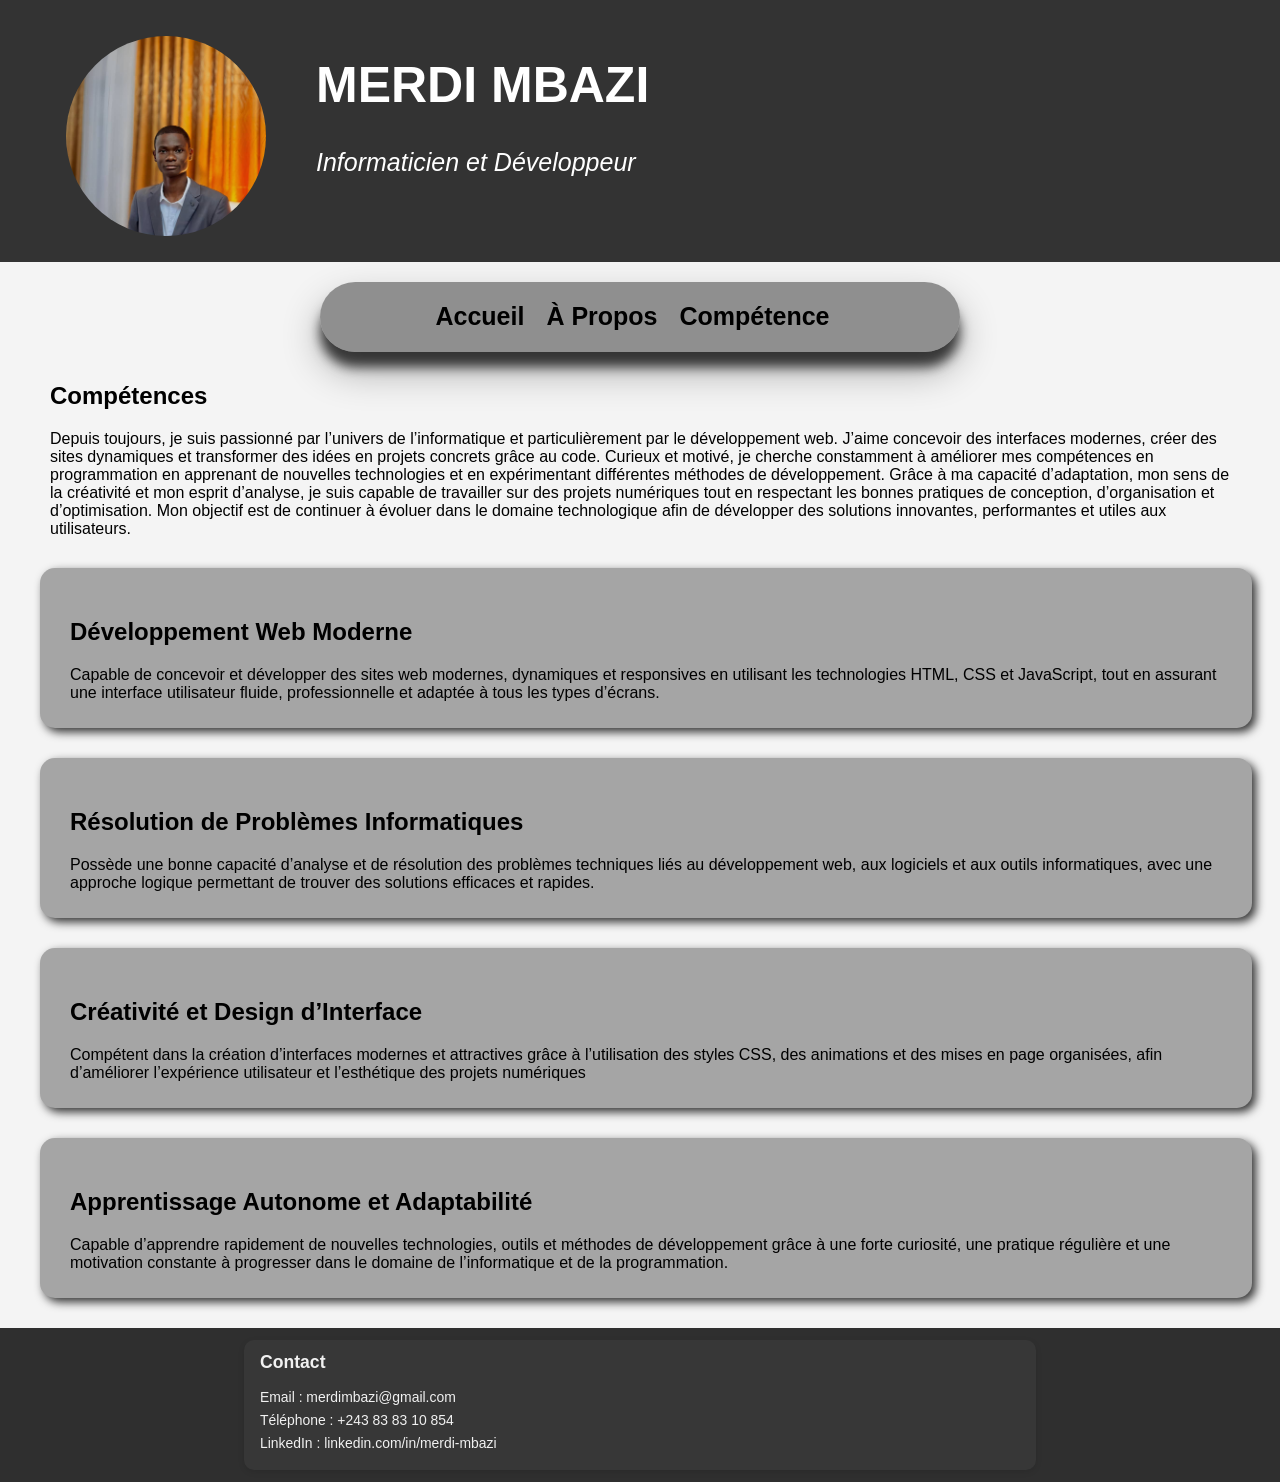
==== competence.html @ 930e51ff "Initial commit" ====
<!DOCTYPE html>
<html lang="fr">
<head>
    <meta charset="UTF-8">
    <meta name="viewport" content="width=device-width, initial-scale=1.0">
    <link rel="stylesheet" href="competence.css">
    <title>Mon Portfolio</title>
</head>
<body>
    <header>
        <img src="WhatsApp Image 2026-02-13 at 12.12.00.jpeg" alt="">
        <div class="box">
            <h1>MERDI MBAZI</h1>
            <p><em>Informaticien et Développeur</em></p>
        </div>
    </header>
    <main>
        <div class="menu"><nav>
            <a href="accueil.html">Accueil</a>
            <a href="apropos.html">À Propos</a>
            <a href="competence.html">Compétence</a>

        </nav>
    </div>
    <div class="comp">
        <h2>Compétences</h2>
        <p>Depuis toujours, je suis passionné par l’univers de l’informatique et particulièrement par le développement web. J’aime concevoir des interfaces modernes, créer des sites dynamiques et transformer des idées en projets concrets grâce au code. Curieux et motivé, je cherche constamment à améliorer mes compétences en programmation en apprenant de nouvelles technologies et en expérimentant différentes méthodes de développement. Grâce à ma capacité d’adaptation, mon sens de la créativité et mon esprit d’analyse, je suis capable de travailler sur des projets numériques tout en respectant les bonnes pratiques de conception, d’organisation et d’optimisation. Mon objectif est de continuer à évoluer dans le domaine technologique afin de développer des solutions innovantes, performantes et utiles aux utilisateurs.
        </p>
    </div>
    <section>
        <h2>Développement Web Moderne</h2>
        <p>Capable de concevoir et développer des sites web modernes, dynamiques et responsives en utilisant les technologies HTML, CSS et JavaScript, tout en assurant une interface utilisateur fluide, professionnelle et adaptée à tous les types d’écrans.</p>
    </section>
    <section>
        <h2>Résolution de Problèmes Informatiques</h2>
        <p>Possède une bonne capacité d’analyse et de résolution des problèmes techniques liés au développement web, aux logiciels et aux outils informatiques, avec une approche logique permettant de trouver des solutions efficaces et rapides.</p>
    </section>
    <section>
        <h2>Créativité et Design d’Interface</h2>
        <p>Compétent dans la création d’interfaces modernes et attractives grâce à l’utilisation des styles CSS, des animations et des mises en page organisées, afin d’améliorer l’expérience utilisateur et l’esthétique des projets numériques</p>
    </section>
    <section class="sec">
        <h2>Apprentissage Autonome et Adaptabilité</h2>
        <p>Capable d’apprendre rapidement de nouvelles technologies, outils et méthodes de développement grâce à une forte curiosité, une pratique régulière et une motivation constante à progresser dans le domaine de l’informatique et de la programmation.</p>
    </section>
    </main>
    <footer class="contact">
        <div class="contact-box">
            <h2>Contact</h2>
            <p>Email : merdimbazi@gmail.com</p>
            <p>Téléphone : +243 83 83 10 854</p>
            <p>LinkedIn : linkedin.com/in/merdi-mbazi</p>
        </div>
    </footer>
</body>
</html>
---- competence.css ----
body {
    font-family: Arial, sans-serif;
    margin: 0;
    padding: 0;
    background-color: #f4f4f4;

}
header {
    height: 230px;
    background-color: #333;
    color: white;
    padding: 1rem;
    
}
.box {
    width: 30%;
    margin-left: 300px;
    margin-bottom: 500px;
    margin-top: 40px;
    font-size: 25px;
}
img {
    width: 200px;
    height: 200px;
    border-radius: 50%;
    object-fit: cover;
    float: left;
    margin-top: 20px;
    margin-left: 50px;
}
a {
    color: #000000; /* violet */
    text-decoration: none;
    font-weight: bold;
    margin-right: 15px;
    transition: 0.3s;
}
.menu {
    background-color: #33333384;
    color: #000000;
    height: 50px;
    width: 50%;
    text-align: center;
    padding-top: 20px;
    margin: auto;
    margin-top: 20px;
    font-size: 25px;
    border-radius: 100px;
    box-shadow: rgba(0, 0, 0, 0.3) 0px 19px 38px, rgba(0, 0, 0, 0.708) 0px 15px 12px;
}
.menu a:hover {
    color: #ffffff;
    transform: scale(1.1);

}
.intro {
    margin-top: 50px;
    margin-left: 50px;
    margin-right: 50px;
}
section {
    background-color: #a5a5a5;
    height: 100px;
    width: 90%;
    margin-left: 40px;
    margin-top: 30px;
    padding: 30px;
    border-radius: 15px;
   box-shadow: rgba(0,0,0,0.8) 4px 4px 10px 0px;
   transition: 0.5s;
}
section:hover {
    transform: scale(1.07);
}
.sec {
    margin-bottom: 30px;
}
.comp {
    margin-top: 30px;
    margin-left: 50px;
    margin-right: 50px;
}

.contact {
    background-color: #2f2f2f;
    color: #f1f1f1;
    padding: 12px 20px;
    margin-top: 20px;
}

.contact-box {
    width: 95%;
    max-width: 760px;
    margin: auto;
    padding: 12px 16px;
    border-radius: 10px;
    background-color: rgba(255, 255, 255, 0.04);
    box-shadow: rgba(0, 0, 0, 0.1) 0px 2px 6px;
}

.contact h2 {
    margin-top: 0;
    font-size: 1.1rem;
}

.contact p {
    margin: 4px 0;
    line-height: 1.4;
    font-size: 0.87rem;
}
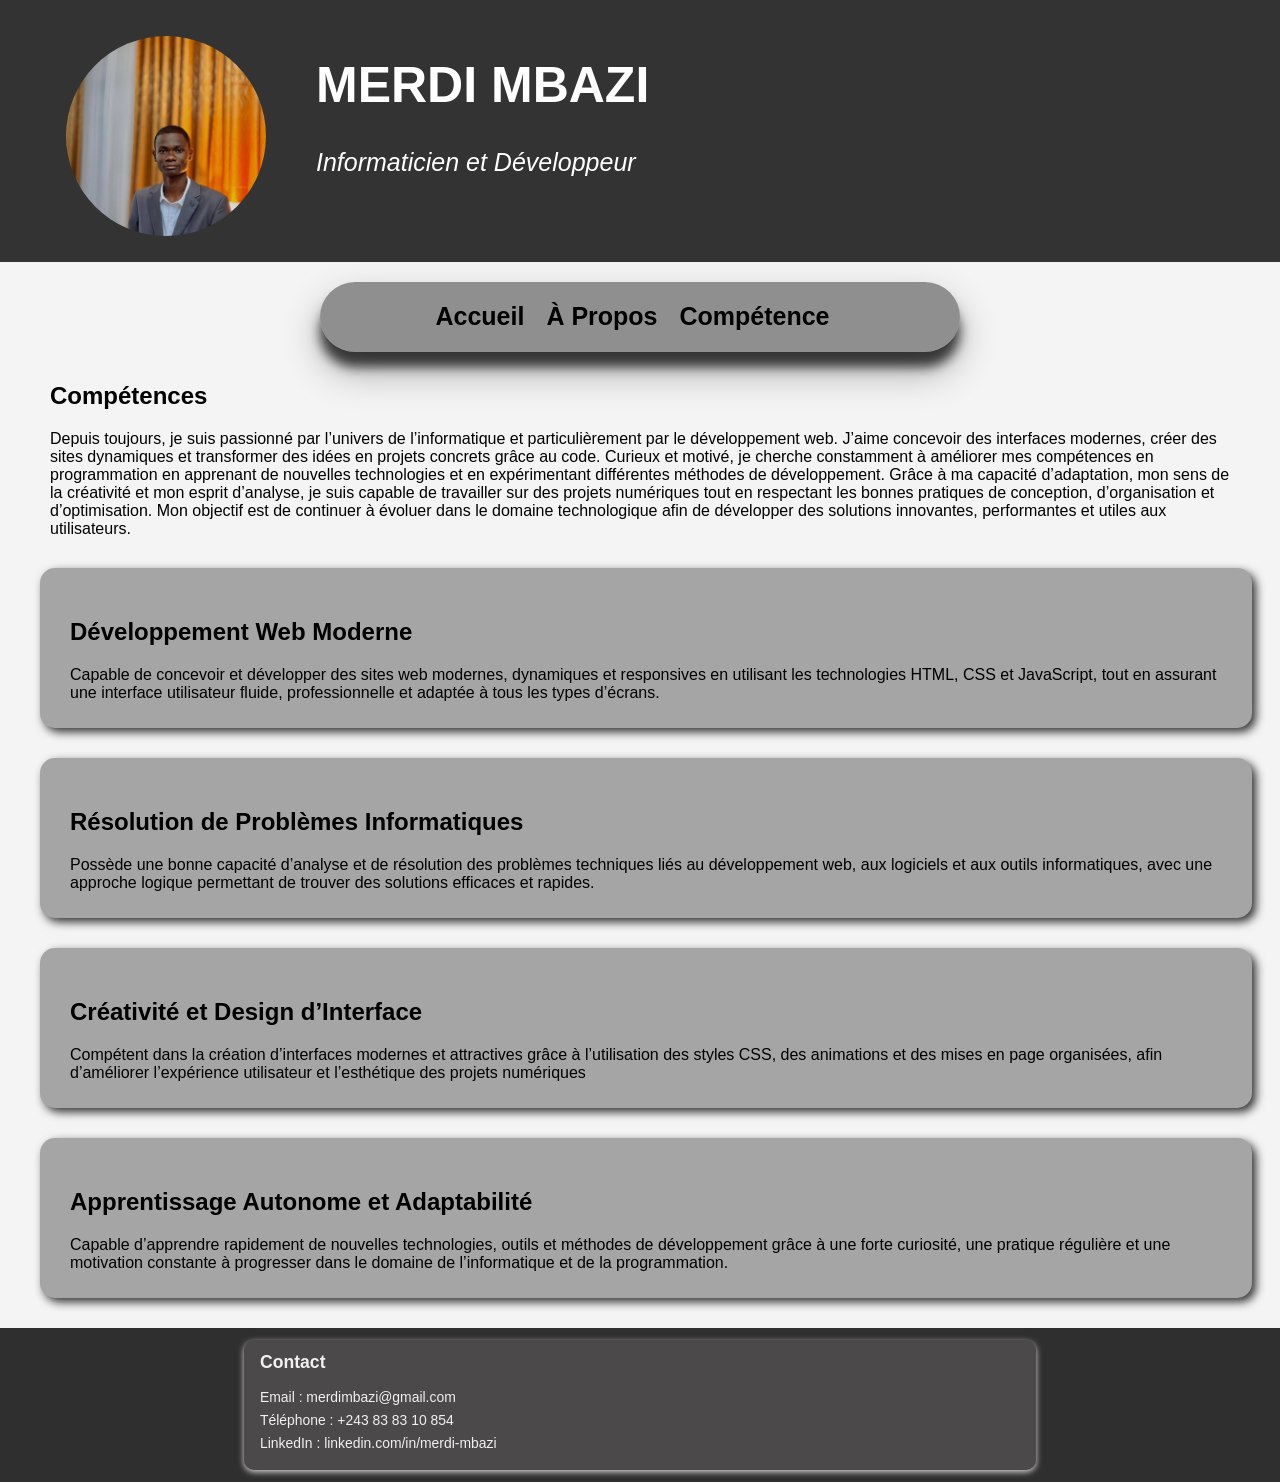
==== commit 083eb510: "Update competence.html" ====
--- a/competence.html
+++ b/competence.html
@@ -16,7 +16,7 @@
     </header>
     <main>
         <div class="menu"><nav>
-            <a href="accueil.html">Accueil</a>
+            <a href="index.html">Accueil</a>
             <a href="apropos.html">À Propos</a>
             <a href="competence.html">Compétence</a>
 
@@ -53,4 +53,4 @@
         </div>
     </footer>
 </body>
-</html>+</html>
--- a/competence.css
+++ b/competence.css
@@ -94,8 +94,8 @@
     margin: auto;
     padding: 12px 16px;
     border-radius: 10px;
-    background-color: rgba(255, 255, 255, 0.04);
-    box-shadow: rgba(0, 0, 0, 0.1) 0px 2px 6px;
+    background-color: rgba(119, 116, 116, 0.385);
+    box-shadow: rgba(241, 235, 235, 0.888) 0px 2px 6px;;
 }
 
 .contact h2 {
